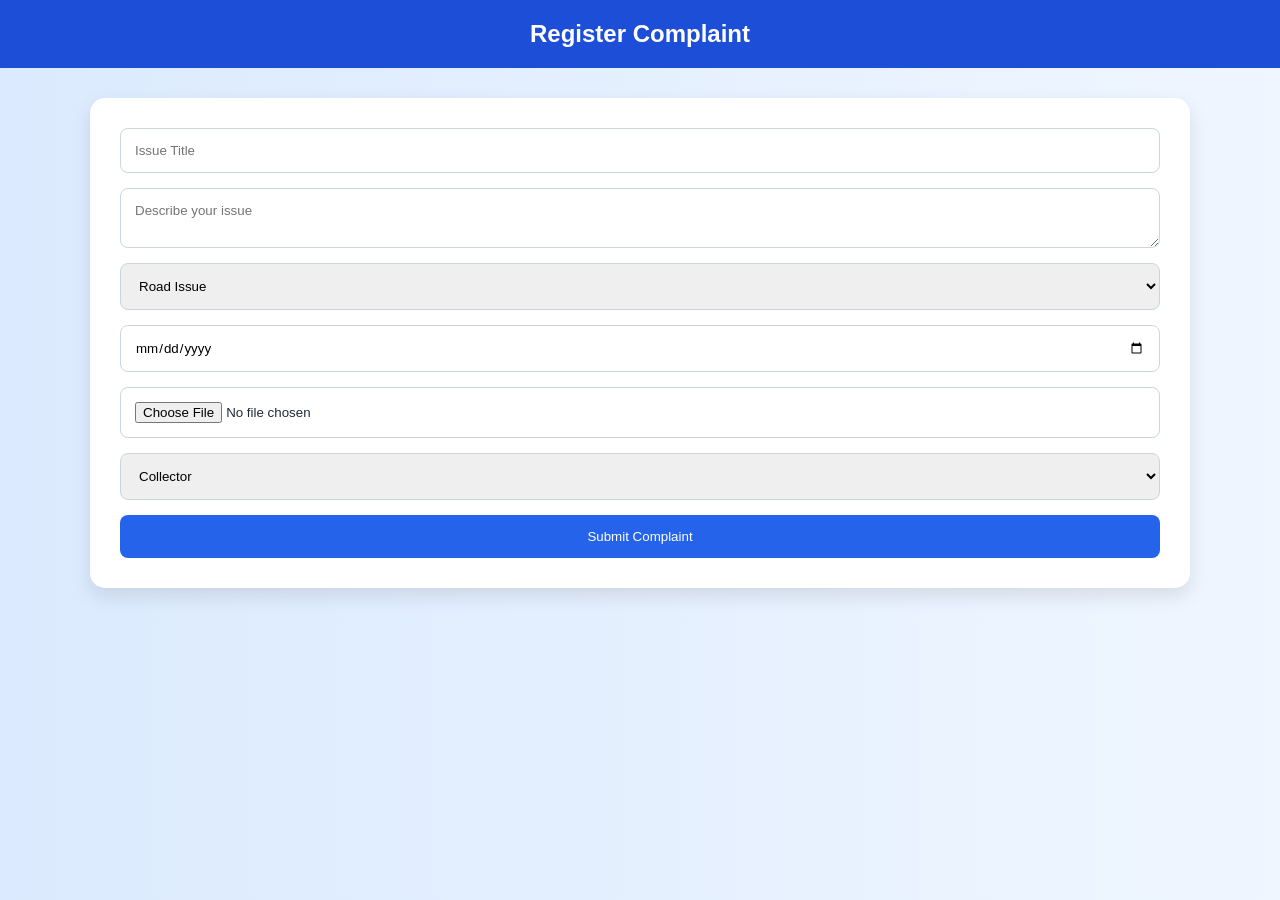
==== complaint.html @ 336fbdfd "upload correct project" ====
<!DOCTYPE html><html><head><title>Submit Complaint</title><link rel='stylesheet' href='style.css'></head><body><header><h2>Register Complaint</h2></header><div class='container'><div class='card'><form action='success.html'><input type='text' placeholder='Issue Title' required><textarea placeholder='Describe your issue' required></textarea><select><option>Road Issue</option><option>Water Problem</option><option>Electricity</option><option>Sanitation</option></select><input type='date' required><input type='file' required><select><option>Collector</option><option>MLA</option><option>Councillor</option></select><button type='submit'>Submit Complaint</button></form></div></div></body></html>
---- style.css ----
* {
    margin: 0; padding: 0; box-sizing: border-box; font-family: Arial, sans-serif;
}
body { background: linear-gradient(to right, #dbeafe, #eff6ff); color: #1f2937; }
header { background: #1d4ed8; color: white; padding: 20px; text-align: center; }
nav a { color: white; margin: 0 12px; text-decoration: none; font-weight: bold; }
.container { width: 90%; max-width: 1100px; margin: 30px auto; }
.card { background: white; padding: 30px; border-radius: 15px; box-shadow: 0 8px 20px rgba(0,0,0,0.1); margin-bottom: 25px; }
form { display: flex; flex-direction: column; }
input, textarea, select { padding: 14px; margin-bottom: 15px; border: 1px solid #cbd5e1; border-radius: 8px; }
button { background: #2563eb; color: white; border: none; padding: 14px; border-radius: 8px; cursor: pointer; }
button:hover { background: #1e40af; }
.hero { text-align: center; padding: 80px 20px; }
.hero h1 { font-size: 48px; }
.hero p { font-size: 20px; margin: 20px 0; }
.table { width: 100%; border-collapse: collapse; }
.table th, .table td { padding: 12px; border: 1px solid #ddd; }
.table th { background: #2563eb; color: white; }
.status { padding: 6px 12px; border-radius: 20px; color: white; }
.pending { background: orange; }
.review { background: blue; }
.resolved { background: green; }
.rejected { background: red; }
.success-box { text-align: center; padding: 50px; }
.success-box .check { font-size: 70px; color: green; }
footer { text-align: center; padding: 20px; background: #1e3a8a; color: white; margin-top: 40px; }
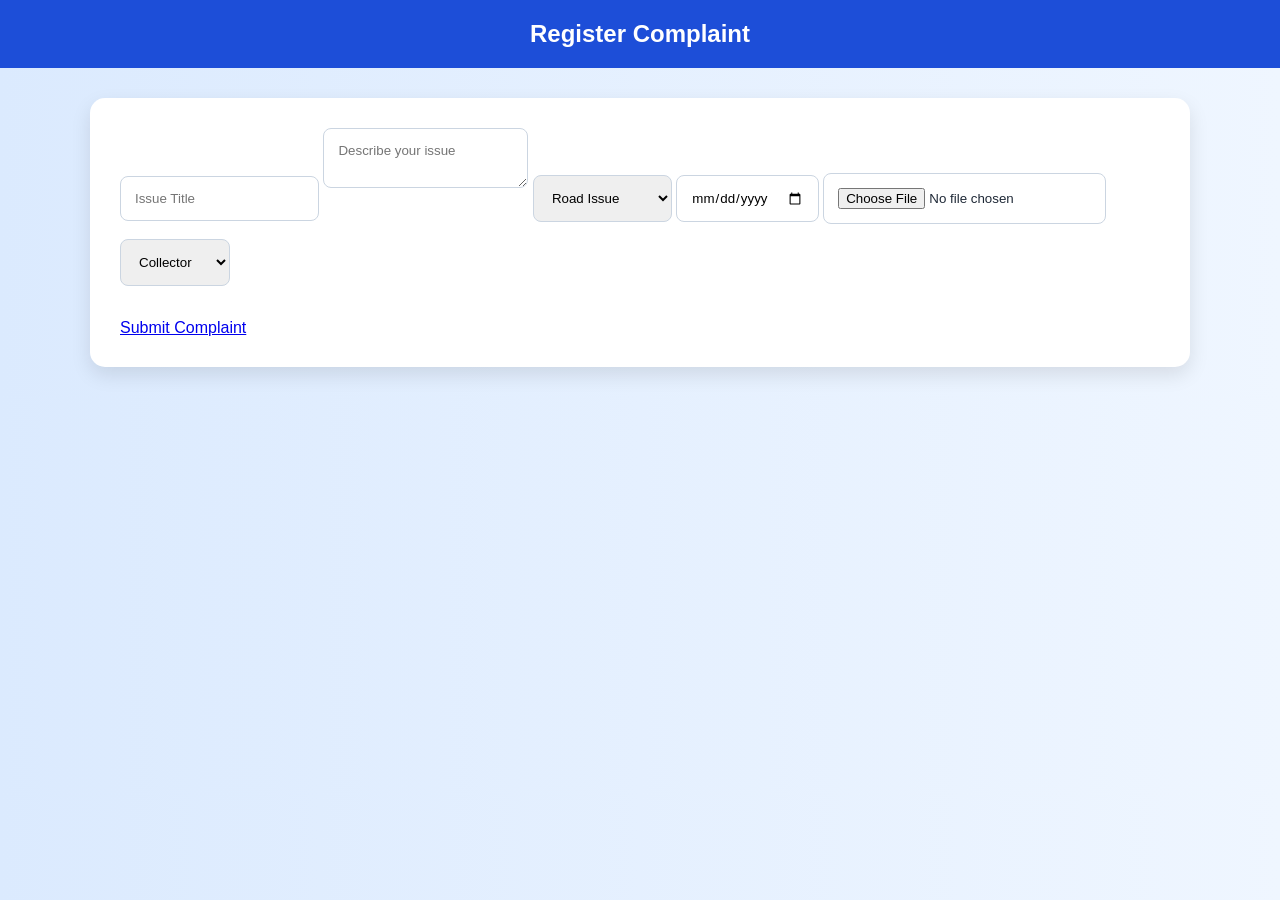
==== commit d42e4946: "Update complaint.html" ====
--- a/complaint.html
+++ b/complaint.html
@@ -1 +1,49 @@
-<!DOCTYPE html><html><head><title>Submit Complaint</title><link rel='stylesheet' href='style.css'></head><body><header><h2>Register Complaint</h2></header><div class='container'><div class='card'><form action='success.html'><input type='text' placeholder='Issue Title' required><textarea placeholder='Describe your issue' required></textarea><select><option>Road Issue</option><option>Water Problem</option><option>Electricity</option><option>Sanitation</option></select><input type='date' required><input type='file' required><select><option>Collector</option><option>MLA</option><option>Councillor</option></select><button type='submit'>Submit Complaint</button></form></div></div></body></html>+<!DOCTYPE html>
+<html>
+
+<head>
+    <title>Submit Complaint</title>
+    <link rel="stylesheet" href="style.css">
+</head>
+
+<body>
+
+<header>
+    <h2>Register Complaint</h2>
+</header>
+
+<div class="container">
+    <div class="card">
+
+        <input type="text" placeholder="Issue Title" required>
+
+        <textarea placeholder="Describe your issue" required></textarea>
+
+        <select>
+            <option>Road Issue</option>
+            <option>Water Problem</option>
+            <option>Electricity</option>
+            <option>Sanitation</option>
+        </select>
+
+        <input type="date" required>
+
+        <input type="file" required>
+
+        <select>
+            <option>Collector</option>
+            <option>MLA</option>
+            <option>Councillor</option>
+        </select>
+
+        <br><br>
+
+        <a href="success.html" class="btn">
+            Submit Complaint
+        </a>
+
+    </div>
+</div>
+
+</body>
+</html>
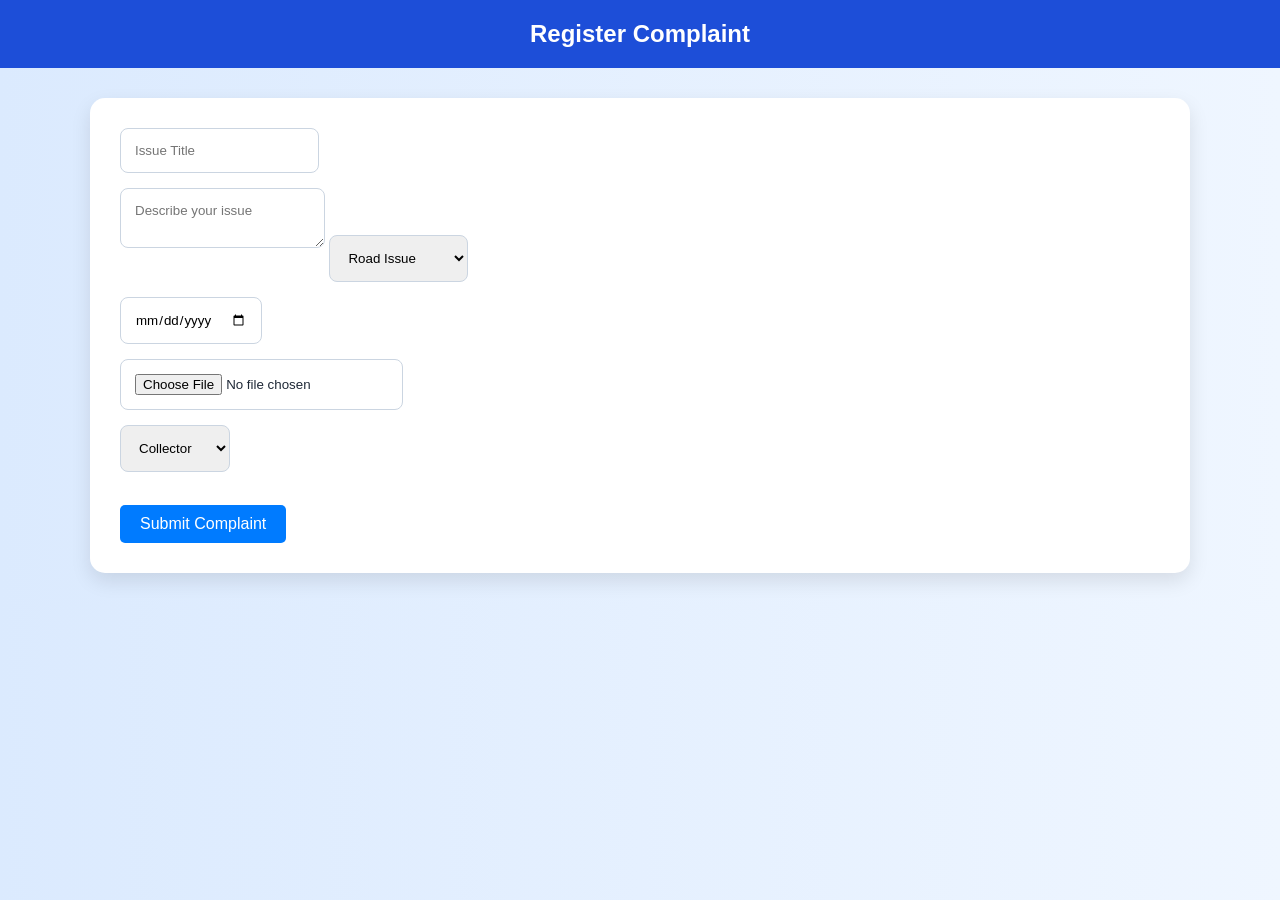
==== commit 7d2f821b: "Update complaint.html" ====
--- a/complaint.html
+++ b/complaint.html
@@ -16,7 +16,7 @@
     <div class="card">
 
         <input type="text" placeholder="Issue Title" required>
-
+<br>
         <textarea placeholder="Describe your issue" required></textarea>
 
         <select>
@@ -25,11 +25,11 @@
             <option>Electricity</option>
             <option>Sanitation</option>
         </select>
-
+<br>
         <input type="date" required>
-
+<br>
         <input type="file" required>
-
+<br>
         <select>
             <option>Collector</option>
             <option>MLA</option>
--- a/style.css
+++ b/style.css
@@ -1,5 +1,13 @@
 * {
     margin: 0; padding: 0; box-sizing: border-box; font-family: Arial, sans-serif;
+}
+.btn{
+    display:inline-block;
+    padding:10px 20px;
+    background:#007bff;
+    color:white;
+    text-decoration:none;
+    border-radius:5px;
 }
 body { background: linear-gradient(to right, #dbeafe, #eff6ff); color: #1f2937; }
 header { background: #1d4ed8; color: white; padding: 20px; text-align: center; }
@@ -23,4 +31,4 @@
 .rejected { background: red; }
 .success-box { text-align: center; padding: 50px; }
 .success-box .check { font-size: 70px; color: green; }
-footer { text-align: center; padding: 20px; background: #1e3a8a; color: white; margin-top: 40px; }+footer { text-align: center; padding: 20px; background: #1e3a8a; color: white; margin-top: 40px; }
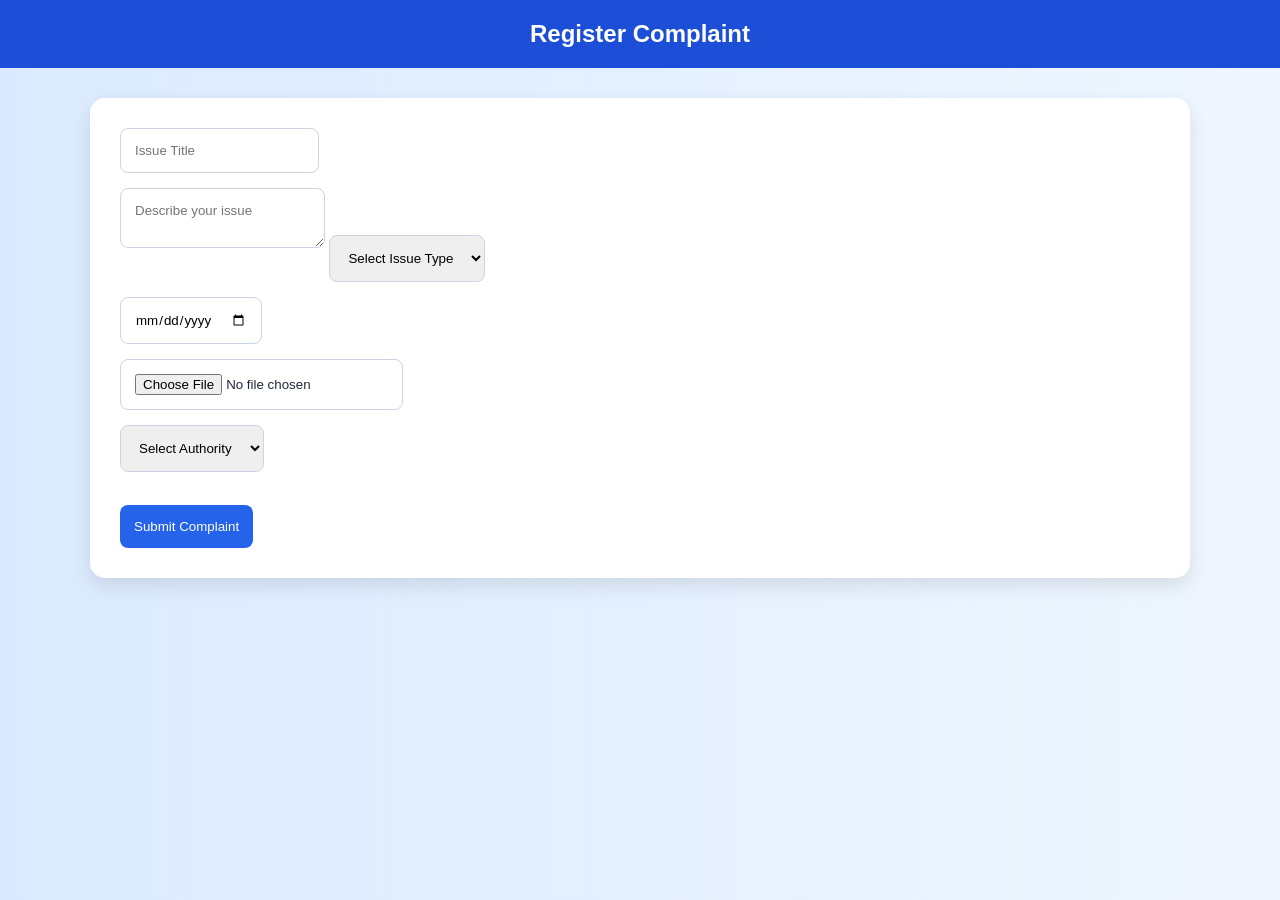
==== commit 493ef6b6: "Enhance complaint form with validation and IDs Updated complaint form to include IDs for inputs and " ====
--- a/complaint.html
+++ b/complaint.html
@@ -15,22 +15,28 @@
 <div class="container">
     <div class="card">
 
-        <input type="text" placeholder="Issue Title" required>
-<br>
-        <textarea placeholder="Describe your issue" required></textarea>
+        <input type="text" id="title" placeholder="Issue Title" required>
+        <br>
 
-        <select>
+        <textarea id="description" placeholder="Describe your issue" required></textarea>
+
+        <select id="category" required>
+            <option value="">Select Issue Type</option>
             <option>Road Issue</option>
             <option>Water Problem</option>
             <option>Electricity</option>
             <option>Sanitation</option>
         </select>
-<br>
-        <input type="date" required>
-<br>
-        <input type="file" required>
-<br>
-        <select>
+        <br>
+
+        <input type="date" id="date" required>
+        <br>
+
+        <input type="file" id="file" required>
+        <br>
+
+        <select id="authority" required>
+            <option value="">Select Authority</option>
             <option>Collector</option>
             <option>MLA</option>
             <option>Councillor</option>
@@ -38,12 +44,32 @@
 
         <br><br>
 
-        <a href="success.html" class="btn">
-            Submit Complaint
-        </a>
+        <button onclick="validateComplaint()">Submit Complaint</button>
 
     </div>
 </div>
 
+<script>
+function validateComplaint() {
+
+    let title = document.getElementById("title").value;
+    let description = document.getElementById("description").value;
+    let category = document.getElementById("category").value;
+    let date = document.getElementById("date").value;
+    let file = document.getElementById("file").value;
+    let authority = document.getElementById("authority").value;
+
+    if(title === "" || description === "" || category === "" || 
+       date === "" || file === "" || authority === "") {
+
+        alert("Please fill all complaint details");
+    }
+    else {
+        alert("Complaint Submitted Successfully");
+        window.location.href = "success.html";
+    }
+}
+</script>
+
 </body>
 </html>
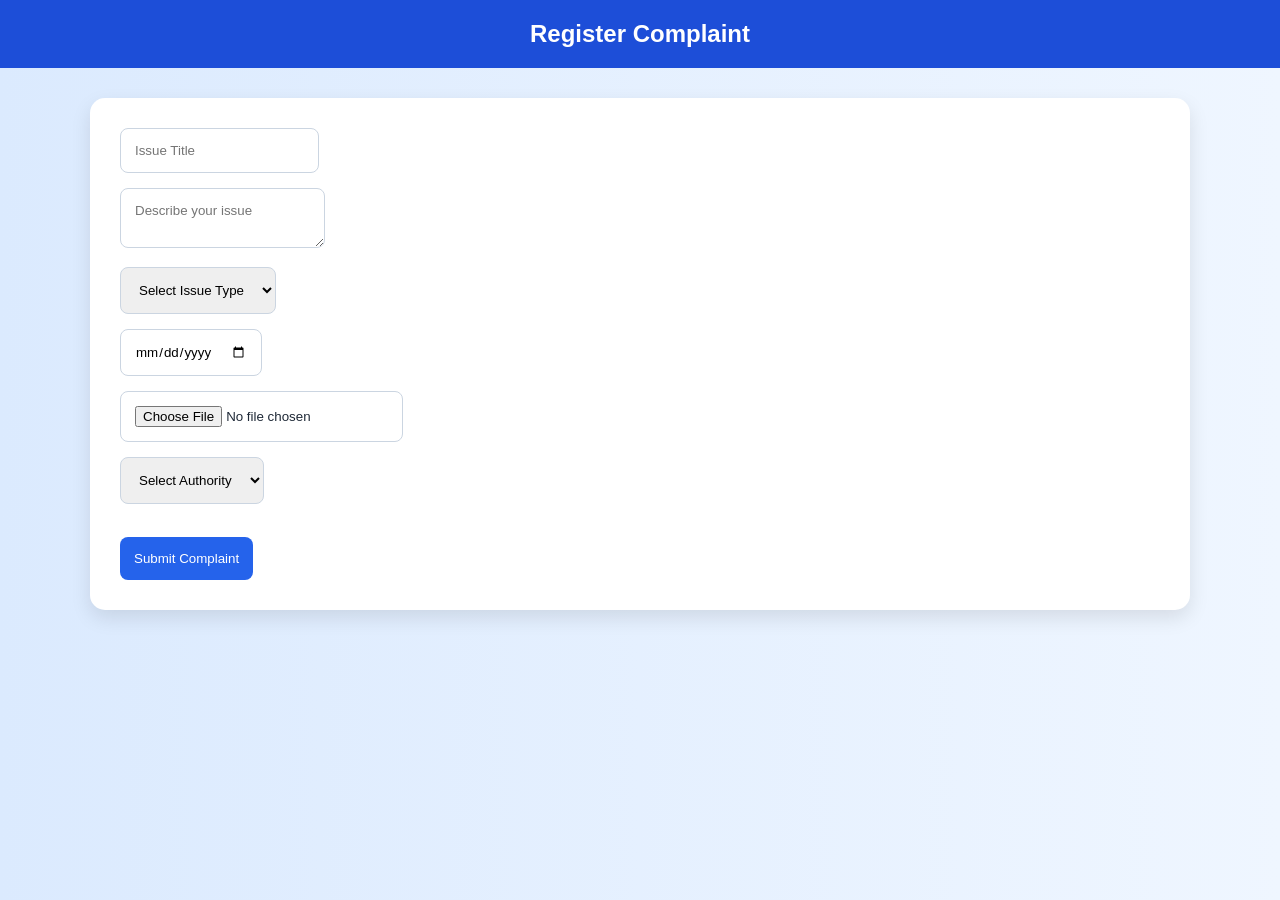
==== commit c197e139: "Enhance complaint form with additional fields and validation" ====
--- a/complaint.html
+++ b/complaint.html
@@ -15,11 +15,15 @@
 <div class="container">
     <div class="card">
 
+        <!-- Issue Title -->
         <input type="text" id="title" placeholder="Issue Title" required>
         <br>
 
+        <!-- Description -->
         <textarea id="description" placeholder="Describe your issue" required></textarea>
+        <br>
 
+        <!-- Complaint Category -->
         <select id="category" required>
             <option value="">Select Issue Type</option>
             <option>Road Issue</option>
@@ -29,12 +33,15 @@
         </select>
         <br>
 
+        <!-- Date -->
         <input type="date" id="date" required>
         <br>
 
+        <!-- File Upload -->
         <input type="file" id="file" required>
         <br>
 
+        <!-- Authority -->
         <select id="authority" required>
             <option value="">Select Authority</option>
             <option>Collector</option>
@@ -44,12 +51,16 @@
 
         <br><br>
 
-        <button onclick="validateComplaint()">Submit Complaint</button>
+        <!-- Submit Button -->
+        <button onclick="validateComplaint()">
+            Submit Complaint
+        </button>
 
     </div>
 </div>
 
 <script>
+
 function validateComplaint() {
 
     let title = document.getElementById("title").value;
@@ -59,16 +70,21 @@
     let file = document.getElementById("file").value;
     let authority = document.getElementById("authority").value;
 
-    if(title === "" || description === "" || category === "" || 
+    // Check Empty Fields
+    if(title === "" || description === "" || category === "" ||
        date === "" || file === "" || authority === "") {
 
         alert("Please fill all complaint details");
     }
     else {
+
         alert("Complaint Submitted Successfully");
-        window.location.href = "success.html";
+
+        // Redirect to Success Page
+        location.replace("success.html");
     }
 }
+
 </script>
 
 </body>
